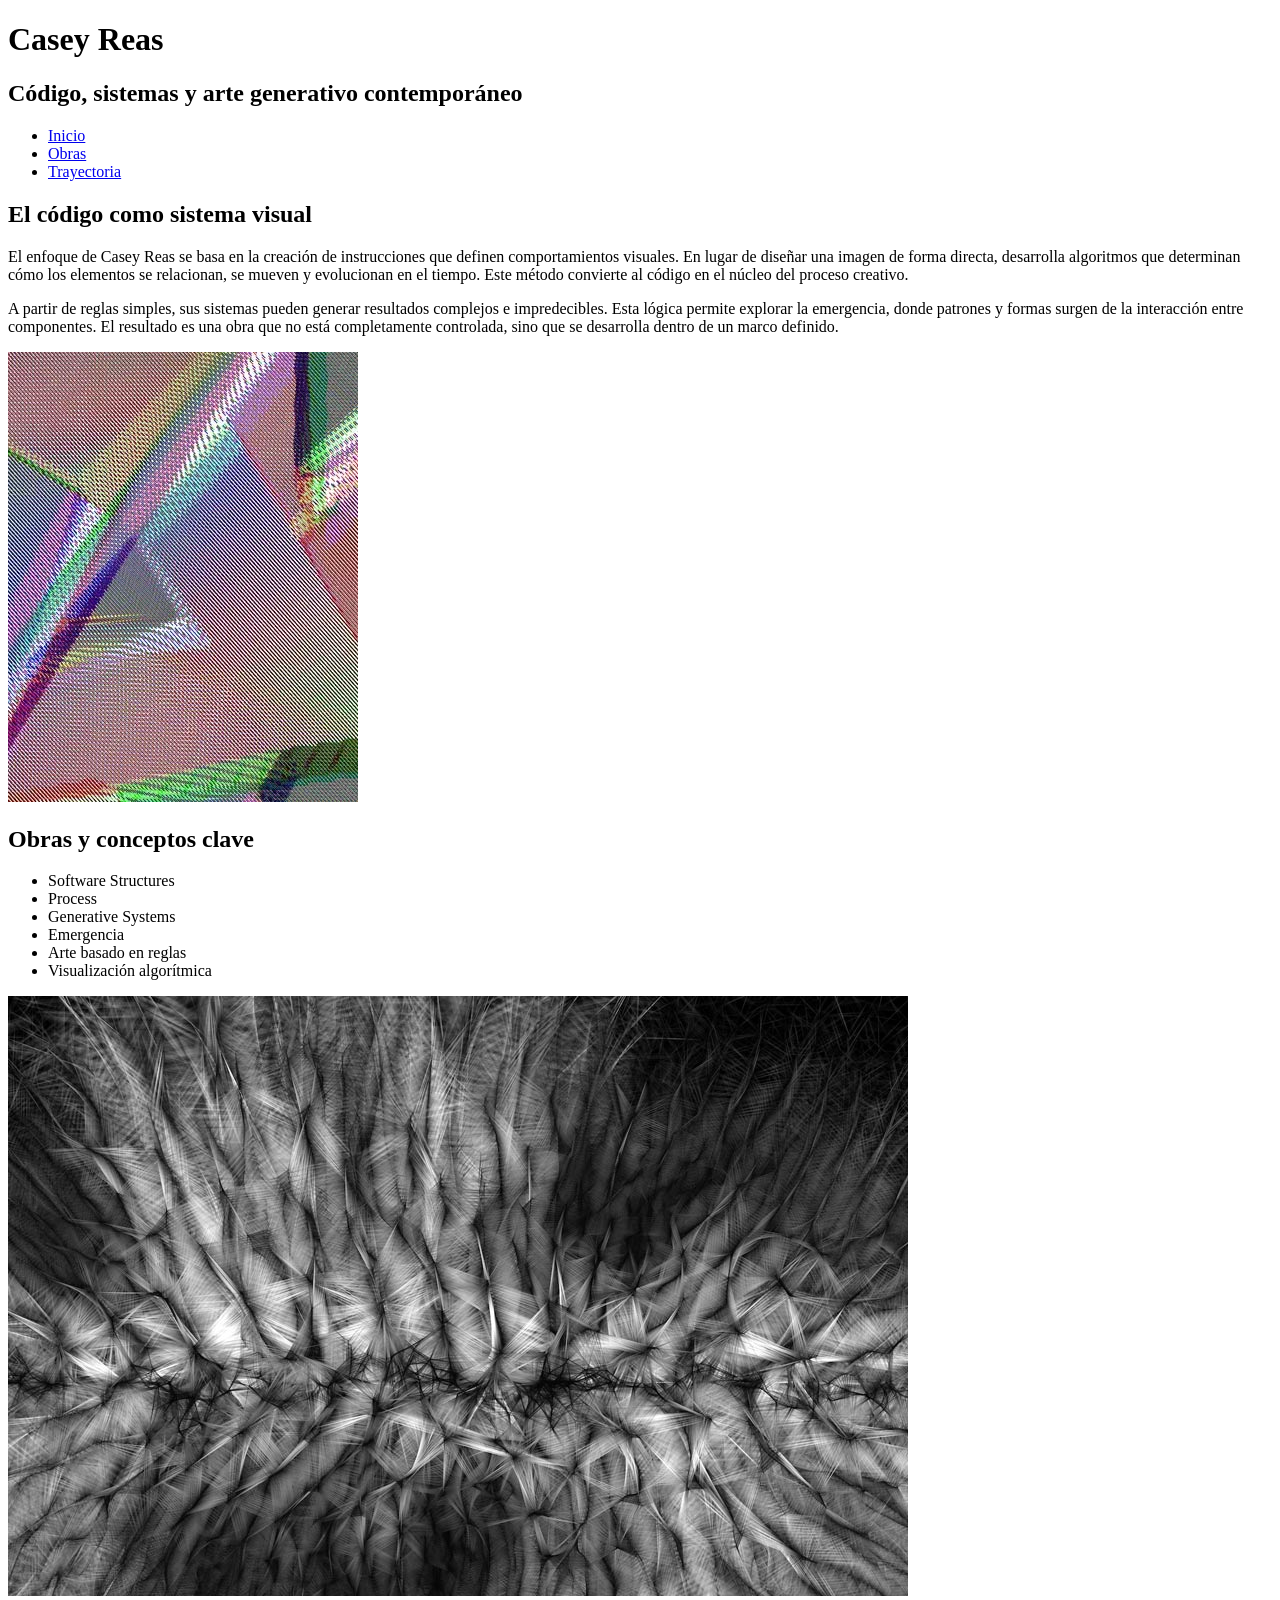
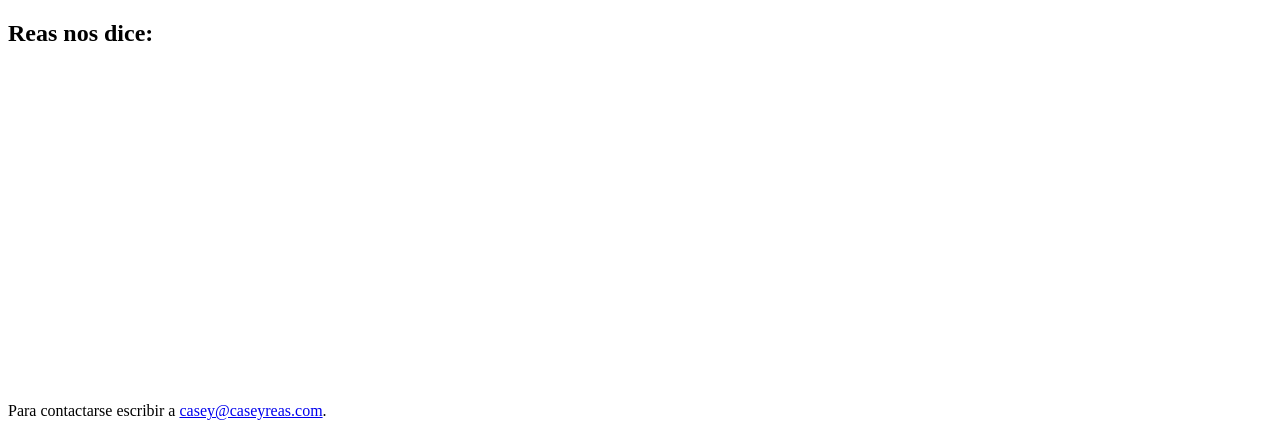
==== obra.html @ 7a00d3ec "Incorporación de la carpeta img con sus respectivas imgaenes y la creacion de la estructura de la pa" ====
<!DOCTYPE html>
<html lang="es">
<head>
    <meta charset="UTF-8">
    <meta name="viewport" content="width=device-width, initial-scale=1.0">
    <title>Casey Reas - Obras</title>
    <link rel="stylesheet" href="css/estilos.css">
    <!-- Fuentes de Google Fonts igual para todas las paginas -->
    <link rel="preconnect" href="https://fonts.googleapis.com">
    <link rel="preconnect" href="https://fonts.gstatic.com" crossorigin>
    <link href="https://fonts.googleapis.com/css2?family=Arvo:ital,wght@0,400;0,700;1,400;1,700&display=swap" rel="stylesheet">

</head>
<body>
    
    <header>

    <h1>Casey Reas</h1>
    <h2>Código, sistemas y arte generativo contemporáneo</h2>

    </header>
   

    <!-- Menu de navegacion  igual para todas las paginas-->
    <nav>
        <ul>
            <li><a href="index.html">Inicio</a></li>
            <li><a href="obra.html">Obras</a></li>
            <li><a href="trayectoria.html">Trayectoria</a></li>
        </ul>
    </nav>

    <main>

        <section>
            <h2>El código como sistema visual</h2>

            <p>
                El enfoque de Casey Reas se basa en la creación de instrucciones que definen comportamientos visuales. 
                En lugar de diseñar una imagen de forma directa, desarrolla algoritmos que determinan cómo los elementos se relacionan,
                se mueven y evolucionan en el tiempo. Este método convierte al código en el núcleo del proceso creativo.
            </p>

            <p>
                A partir de reglas simples, sus sistemas pueden generar resultados complejos e impredecibles. 
                Esta lógica permite explorar la emergencia, donde patrones y formas surgen de la interacción entre componentes.
                El resultado es una obra que no está completamente controlada, sino que se desarrolla dentro de un marco definido.
            </p>

            <img src="img/reas-3.jpg" alt="Obra de estilo generativo de Casey Reas con formas y colores abstractos">

        </section>

        <section>

            <h2>Obras y conceptos clave</h2>

            <ul>
                <li>Software Structures</li>
                <li>Process</li>
                <li>Generative Systems</li>
                <li>Emergencia</li>
                <li>Arte basado en reglas</li>
                <li>Visualización algorítmica</li>
            </ul>

            <img src="img/reas-2.jpg" alt="OBra de estilo generativo de Casey Reas con formas en blanco y negro">

        </section>

        <section>

            <h2>Reas nos dice:</h2>
            
            <iframe width="560" height="315" src="https://www.youtube.com/embed/_8DMEHxOLQE?si=KBdGgDnQBwGwMv7w" title="YouTube video player" frameborder="0" allow="accelerometer; autoplay; clipboard-write; encrypted-media; gyroscope; picture-in-picture; web-share" referrerpolicy="strict-origin-when-cross-origin" allowfullscreen></iframe>
        </section>


    </main>


            <!-- Footer con información de contacto y derechos de autor -->
            <footer>
            <p>Para contactarse escribir a <a href="mailto:casey@caseyreas.com">casey@caseyreas.com</a>.</p>
            </footer>



</body>
</html>
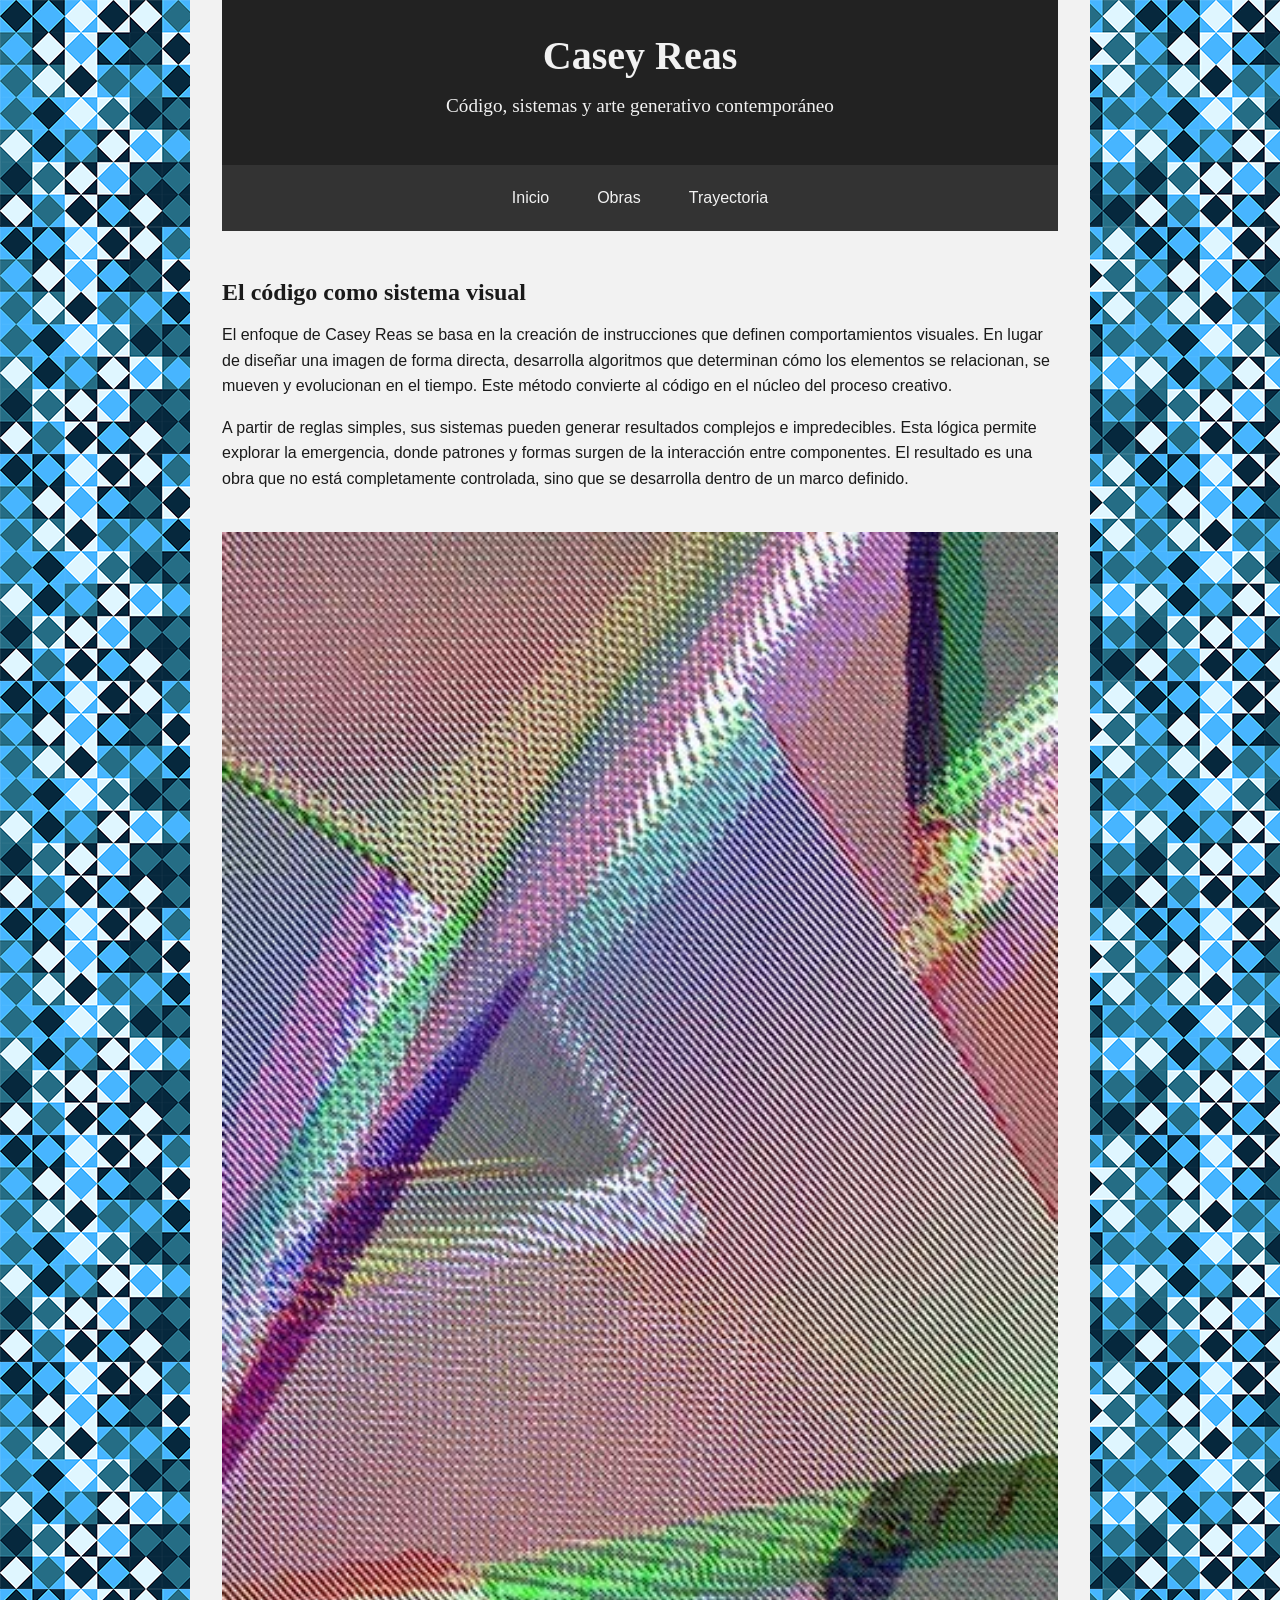
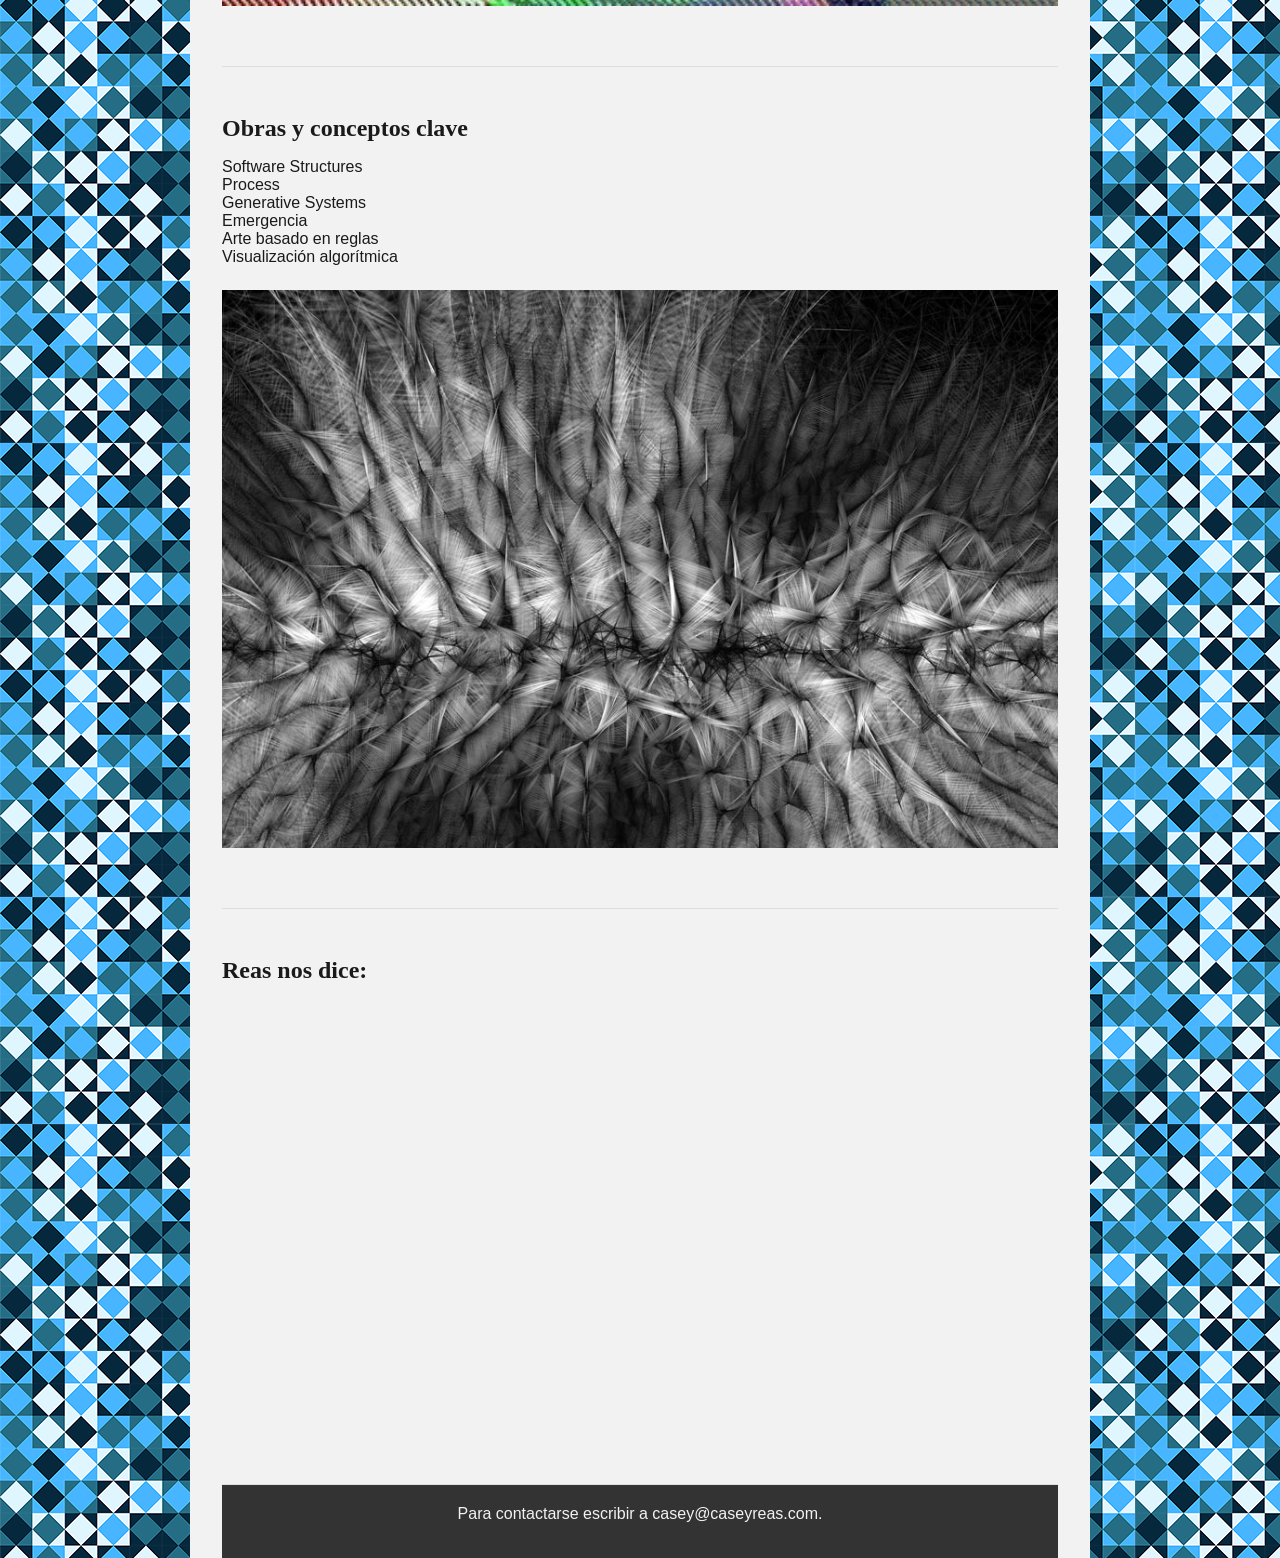
==== commit fb93ea71: "creacion del archivo css y primera aproximacion al resultado final de la pagina" ====
--- a/obra.html
+++ b/obra.html
@@ -1,90 +1,98 @@
 <!DOCTYPE html>
+
 <html lang="es">
+
 <head>
+
     <meta charset="UTF-8">
     <meta name="viewport" content="width=device-width, initial-scale=1.0">
     <title>Casey Reas - Obras</title>
     <link rel="stylesheet" href="css/estilos.css">
+
     <!-- Fuentes de Google Fonts igual para todas las paginas -->
     <link rel="preconnect" href="https://fonts.googleapis.com">
     <link rel="preconnect" href="https://fonts.gstatic.com" crossorigin>
     <link href="https://fonts.googleapis.com/css2?family=Arvo:ital,wght@0,400;0,700;1,400;1,700&display=swap" rel="stylesheet">
 
 </head>
+
 <body>
     
-    <header>
+    <div class="contenedor">
+        
+        <header>
 
-    <h1>Casey Reas</h1>
-    <h2>Código, sistemas y arte generativo contemporáneo</h2>
+        <h1>Casey Reas</h1>
+        <h2>Código, sistemas y arte generativo contemporáneo</h2>
 
-    </header>
-   
+        </header>
+    
 
-    <!-- Menu de navegacion  igual para todas las paginas-->
-    <nav>
-        <ul>
-            <li><a href="index.html">Inicio</a></li>
-            <li><a href="obra.html">Obras</a></li>
-            <li><a href="trayectoria.html">Trayectoria</a></li>
-        </ul>
-    </nav>
+        <!-- Menu de navegacion  igual para todas las paginas-->
+        <nav>
+            <ul>
+                <li><a href="index.html">Inicio</a></li>
+                <li><a href="obra.html">Obras</a></li>
+                <li><a href="trayectoria.html">Trayectoria</a></li>
+            </ul>
+        </nav>
 
-    <main>
+        <main>
 
-        <section>
-            <h2>El código como sistema visual</h2>
+            <section>
+                <h2>El código como sistema visual</h2>
 
-            <p>
-                El enfoque de Casey Reas se basa en la creación de instrucciones que definen comportamientos visuales. 
-                En lugar de diseñar una imagen de forma directa, desarrolla algoritmos que determinan cómo los elementos se relacionan,
-                se mueven y evolucionan en el tiempo. Este método convierte al código en el núcleo del proceso creativo.
-            </p>
+                <p>
+                    El enfoque de Casey Reas se basa en la creación de instrucciones que definen comportamientos visuales. 
+                    En lugar de diseñar una imagen de forma directa, desarrolla algoritmos que determinan cómo los elementos se relacionan,
+                    se mueven y evolucionan en el tiempo. Este método convierte al código en el núcleo del proceso creativo.
+                </p>
 
-            <p>
-                A partir de reglas simples, sus sistemas pueden generar resultados complejos e impredecibles. 
-                Esta lógica permite explorar la emergencia, donde patrones y formas surgen de la interacción entre componentes.
-                El resultado es una obra que no está completamente controlada, sino que se desarrolla dentro de un marco definido.
-            </p>
+                <p>
+                    A partir de reglas simples, sus sistemas pueden generar resultados complejos e impredecibles. 
+                    Esta lógica permite explorar la emergencia, donde patrones y formas surgen de la interacción entre componentes.
+                    El resultado es una obra que no está completamente controlada, sino que se desarrolla dentro de un marco definido.
+                </p>
 
-            <img src="img/reas-3.jpg" alt="Obra de estilo generativo de Casey Reas con formas y colores abstractos">
+                <img src="img/reas-3.jpg" alt="Obra de estilo generativo de Casey Reas con formas y colores abstractos">
 
-        </section>
+            </section>
 
-        <section>
+            <section>
 
-            <h2>Obras y conceptos clave</h2>
+                
+                <h2>Obras y conceptos clave</h2>
 
-            <ul>
-                <li>Software Structures</li>
-                <li>Process</li>
-                <li>Generative Systems</li>
-                <li>Emergencia</li>
-                <li>Arte basado en reglas</li>
-                <li>Visualización algorítmica</li>
-            </ul>
+                <ul>
+                    <li>Software Structures</li>
+                    <li>Process</li>
+                    <li>Generative Systems</li>
+                    <li>Emergencia</li>
+                    <li>Arte basado en reglas</li>
+                    <li>Visualización algorítmica</li>
+                </ul>
 
-            <img src="img/reas-2.jpg" alt="OBra de estilo generativo de Casey Reas con formas en blanco y negro">
+                <img src="img/reas-2.jpg" alt="OBra de estilo generativo de Casey Reas con formas en blanco y negro">
 
-        </section>
+            </section>
 
-        <section>
+            <section>
 
-            <h2>Reas nos dice:</h2>
-            
-            <iframe width="560" height="315" src="https://www.youtube.com/embed/_8DMEHxOLQE?si=KBdGgDnQBwGwMv7w" title="YouTube video player" frameborder="0" allow="accelerometer; autoplay; clipboard-write; encrypted-media; gyroscope; picture-in-picture; web-share" referrerpolicy="strict-origin-when-cross-origin" allowfullscreen></iframe>
-        </section>
+                <h2>Reas nos dice:</h2>
+                
+                <iframe width="560" height="315" src="https://www.youtube.com/embed/_8DMEHxOLQE?si=KBdGgDnQBwGwMv7w" title="YouTube video player" frameborder="0" allow="accelerometer; autoplay; clipboard-write; encrypted-media; gyroscope; picture-in-picture; web-share" referrerpolicy="strict-origin-when-cross-origin" allowfullscreen></iframe>
+            </section>
 
 
-    </main>
+        </main>
 
 
-            <!-- Footer con información de contacto y derechos de autor -->
-            <footer>
-            <p>Para contactarse escribir a <a href="mailto:casey@caseyreas.com">casey@caseyreas.com</a>.</p>
-            </footer>
+                <!-- Footer con información de contacto y derechos de autor -->
+                <footer>
+                <p>Para contactarse escribir a <a href="mailto:casey@caseyreas.com">casey@caseyreas.com</a>.</p>
+                </footer>
 
-
+    </div>            
 
 </body>
 </html>
--- a/css/estilos.css
+++ b/css/estilos.css
@@ -0,0 +1,127 @@
+* {
+    margin: 0;
+    padding: 0;
+    box-sizing: border-box;
+}
+
+body {
+    font-family: sans-serif;
+    background-color: #f5f5f5;
+    color: #1a1a1a;
+    background-image: url('../img/fondo.png');
+    background-repeat: repeat;
+    background-size: auto;
+}
+
+.contenedor {
+    max-width: 900px;
+    margin: 0 auto;
+    padding: 0 2rem;
+    background-color: #f2f2f2;
+}
+
+header {
+    background-color: #222222;
+    color: #f2f2f2;
+    padding: 2rem;
+    text-align: center;
+}
+
+header h1 {
+    font-family: 'arvo', serif;
+    font-size: 2.5rem;
+}
+
+header h2 {
+    font-family: 'arvo', serif;
+    font-size: 1.2rem;
+    font-weight: normal;
+}
+
+nav {
+    background-color: #333333;
+    padding: 1rem;
+}
+
+nav ul {
+    list-style: none;
+    display: flex;
+    justify-content: center;
+}
+
+nav ul li a {
+    color: #f2f2f2;
+    text-decoration: none;
+    padding: 0.5rem 1.5rem;
+    display: block;
+}
+
+nav ul li a:hover {
+    background-color: #555555;
+}
+
+nav ul li a.visited {
+    background-color: #555555;
+}
+
+ul {
+    list-style: none;
+    
+}
+
+
+
+footer {
+    background-color: #333333;
+    color: #f2f2f2;
+    padding: 1rem;
+    text-align: center;
+}
+
+footer a {
+    color: #f2f2f2;
+    text-decoration: none;
+}
+
+footer a:hover {
+    color: #f2f2f2;
+    text-decoration: underline;
+}
+
+h2 {
+    font-family: 'arvo', serif;
+    font-size: 1.5rem;
+    padding: 1rem 0;
+}
+
+p {
+    margin-bottom: 1rem;
+    line-height: 1.6;
+}
+
+blockquote {
+    font-style: italic;
+    color: #555555;
+    padding: 1rem;
+    border-left: 4px solid #aaaaaa;
+}
+
+section {
+    padding: 2rem 0;
+    border-bottom: 1px solid #dddddd;
+}
+
+img {
+    width: 100%;
+    height: auto;
+    margin: 1.5rem 0;
+}
+
+iframe {
+    width: 100%;
+    height: 400px;
+    border: none;
+    margin: 1.5rem 0;
+
+}
+
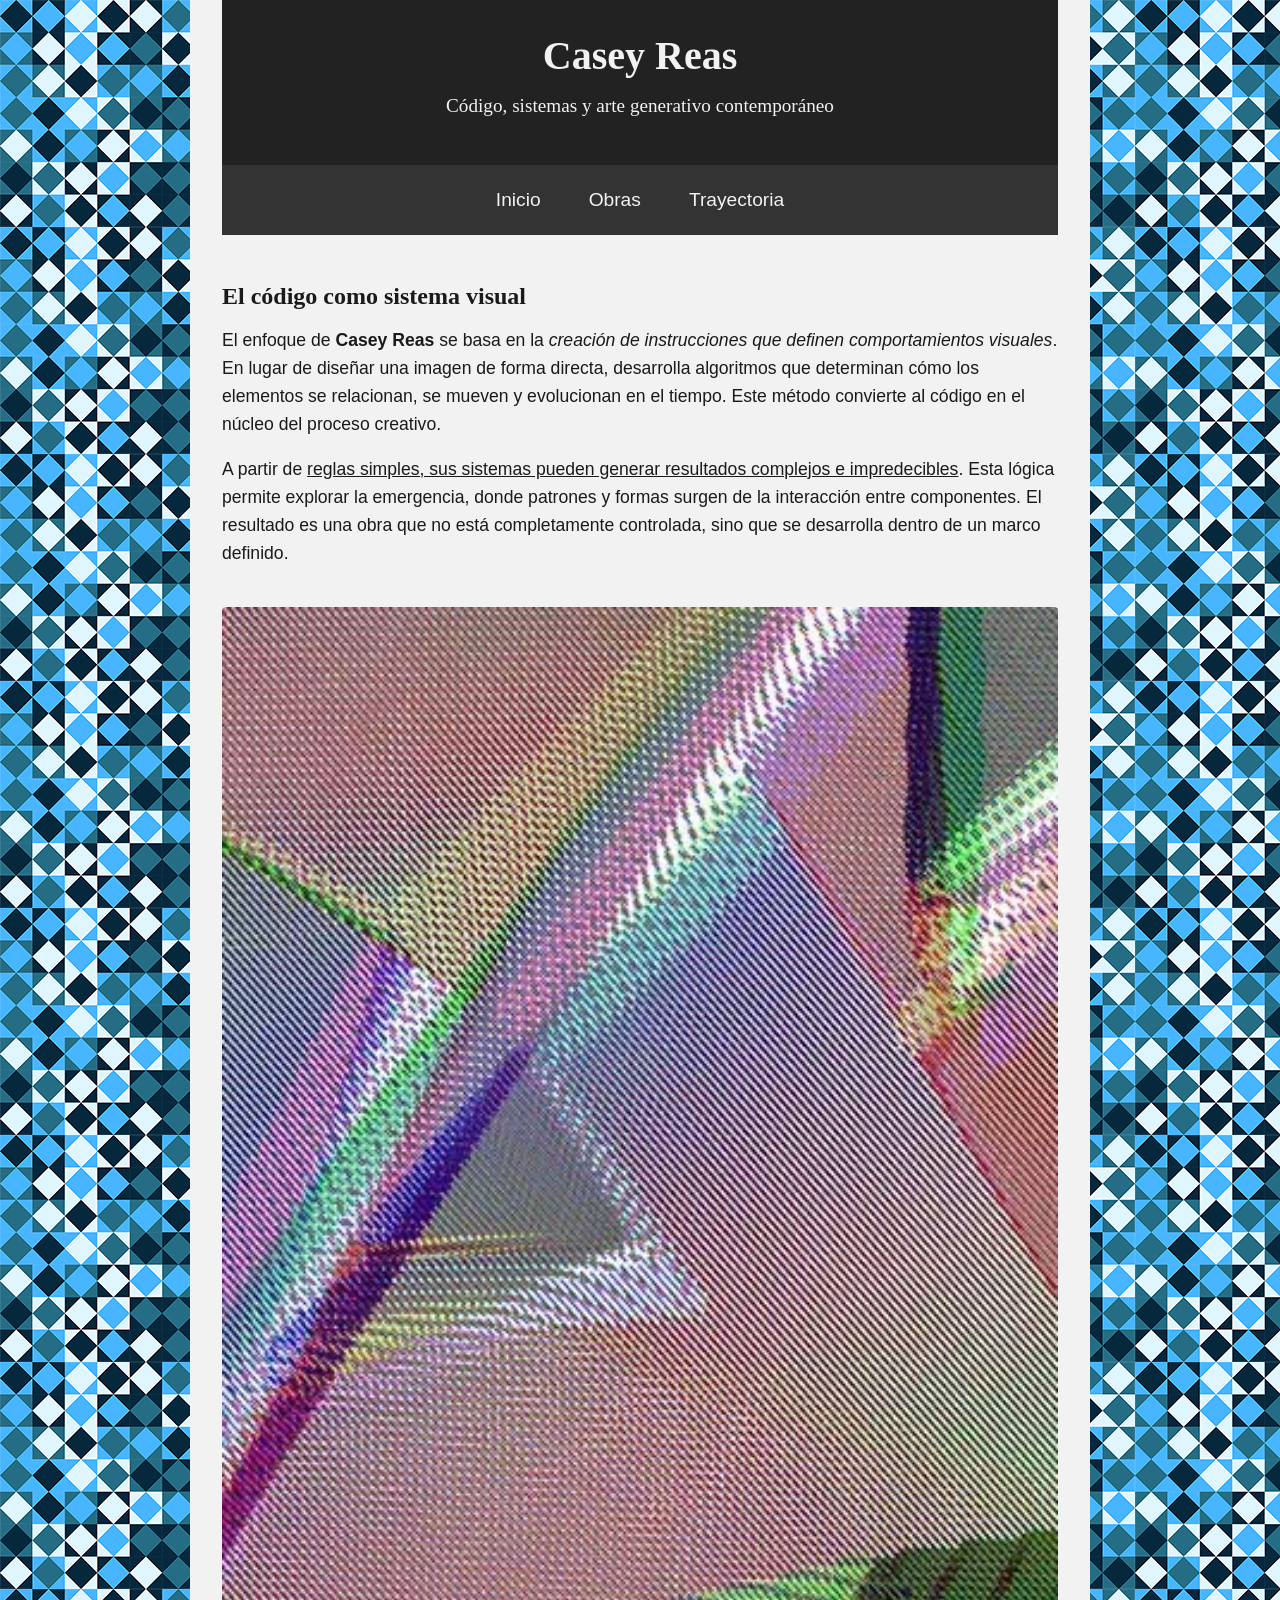
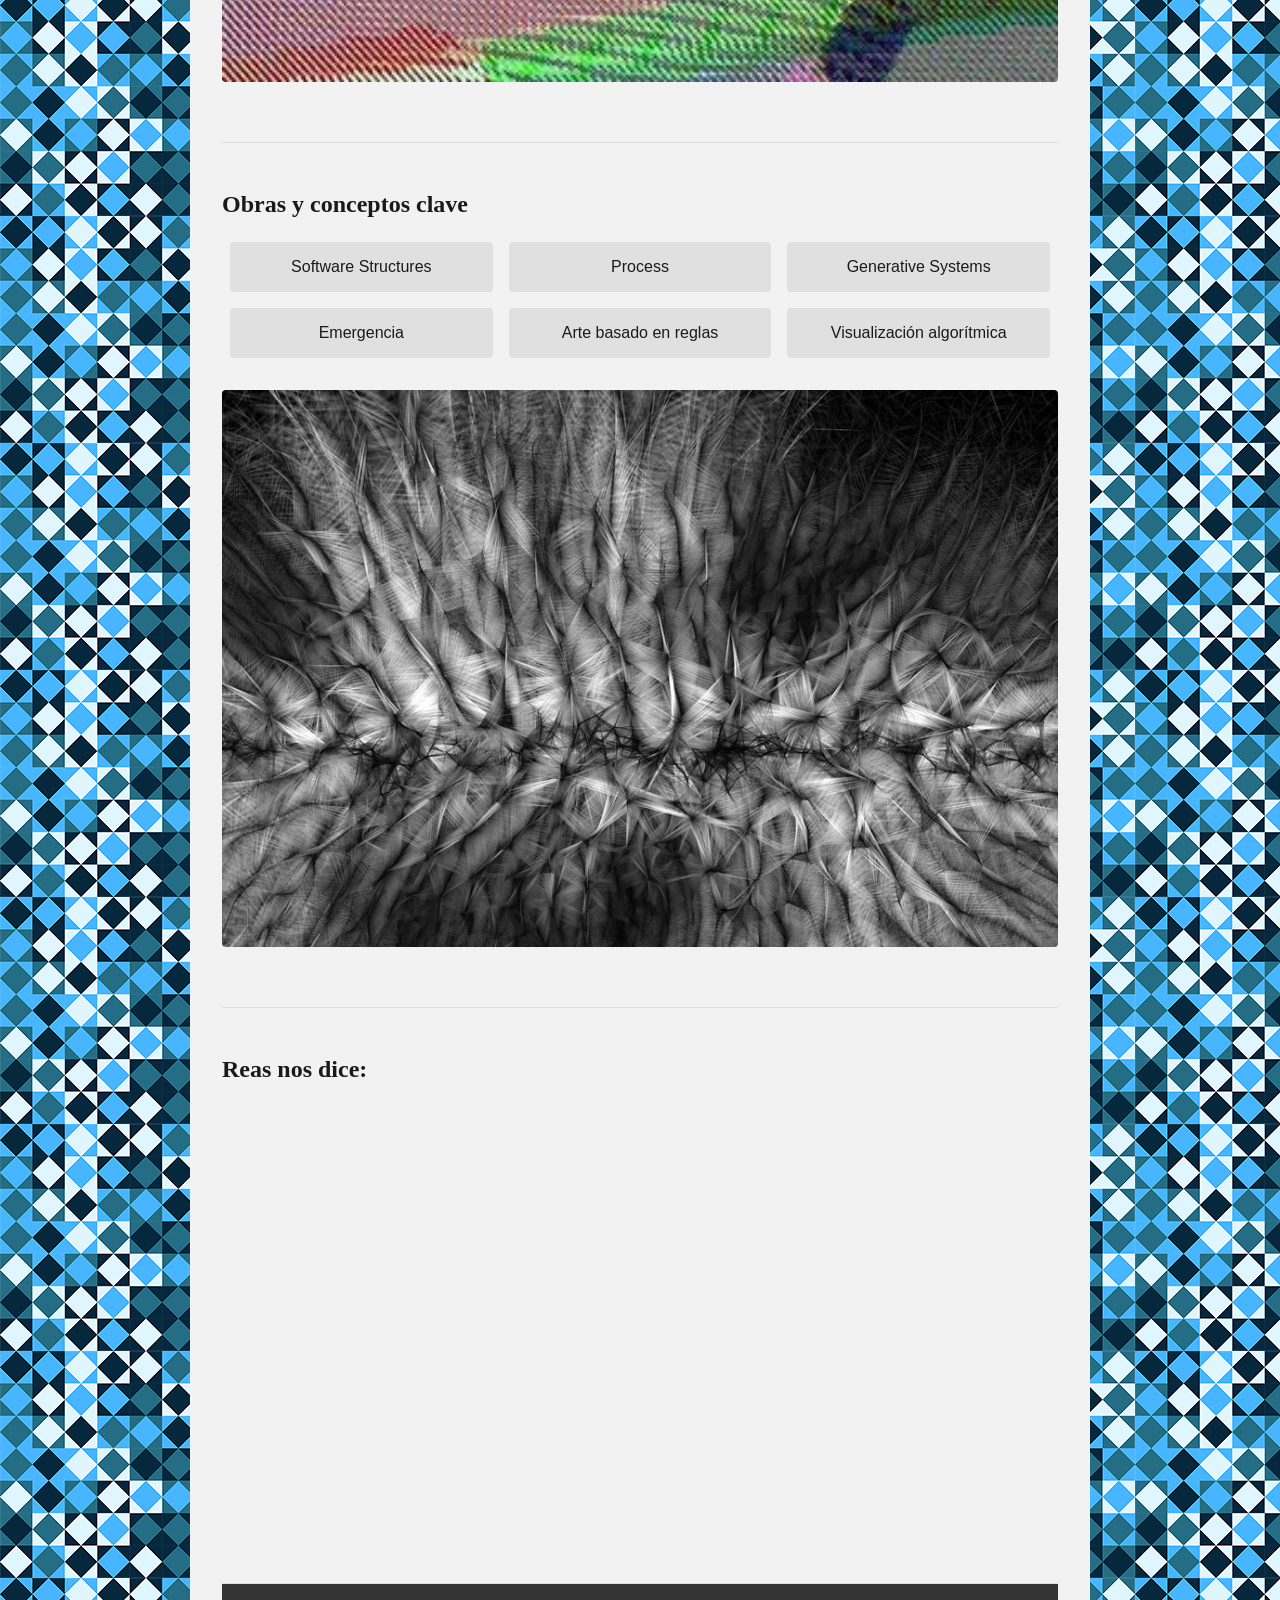
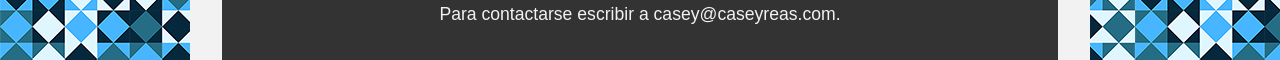
==== commit 815a4bb6: "modificaciones en html, css e img" ====
--- a/obra.html
+++ b/obra.html
@@ -43,13 +43,13 @@
                 <h2>El código como sistema visual</h2>
 
                 <p>
-                    El enfoque de Casey Reas se basa en la creación de instrucciones que definen comportamientos visuales. 
+                    El enfoque de <strong>Casey Reas</strong> se basa en la <em>creación de instrucciones que definen comportamientos visuales</em>. 
                     En lugar de diseñar una imagen de forma directa, desarrolla algoritmos que determinan cómo los elementos se relacionan,
                     se mueven y evolucionan en el tiempo. Este método convierte al código en el núcleo del proceso creativo.
                 </p>
 
                 <p>
-                    A partir de reglas simples, sus sistemas pueden generar resultados complejos e impredecibles. 
+                    A partir de <u>reglas simples, sus sistemas pueden generar resultados complejos e impredecibles</u>. 
                     Esta lógica permite explorar la emergencia, donde patrones y formas surgen de la interacción entre componentes.
                     El resultado es una obra que no está completamente controlada, sino que se desarrolla dentro de un marco definido.
                 </p>
@@ -63,7 +63,7 @@
                 
                 <h2>Obras y conceptos clave</h2>
 
-                <ul>
+                <ul class="lista-conceptos">
                     <li>Software Structures</li>
                     <li>Process</li>
                     <li>Generative Systems</li>
--- a/css/estilos.css
+++ b/css/estilos.css
@@ -54,6 +54,7 @@
     text-decoration: none;
     padding: 0.5rem 1.5rem;
     display: block;
+    font-size: 1.2rem;
 }
 
 nav ul li a:hover {
@@ -66,7 +67,6 @@
 
 ul {
     list-style: none;
-    
 }
 
 
@@ -97,6 +97,7 @@
 p {
     margin-bottom: 1rem;
     line-height: 1.6;
+    font-size: 1.1rem;
 }
 
 blockquote {
@@ -115,6 +116,7 @@
     width: 100%;
     height: auto;
     margin: 1.5rem 0;
+    border-radius: 0.25rem;
 }
 
 iframe {
@@ -125,3 +127,16 @@
 
 }
 
+.lista-conceptos {
+    display: flex;
+    flex-wrap: wrap;
+}
+
+.lista-conceptos li {
+    flex: 1 1 200px;
+    margin: 0.5rem;
+    padding: 1rem;
+    background-color: #e0e0e0;
+    border-radius: 4px;
+    text-align: center;
+}
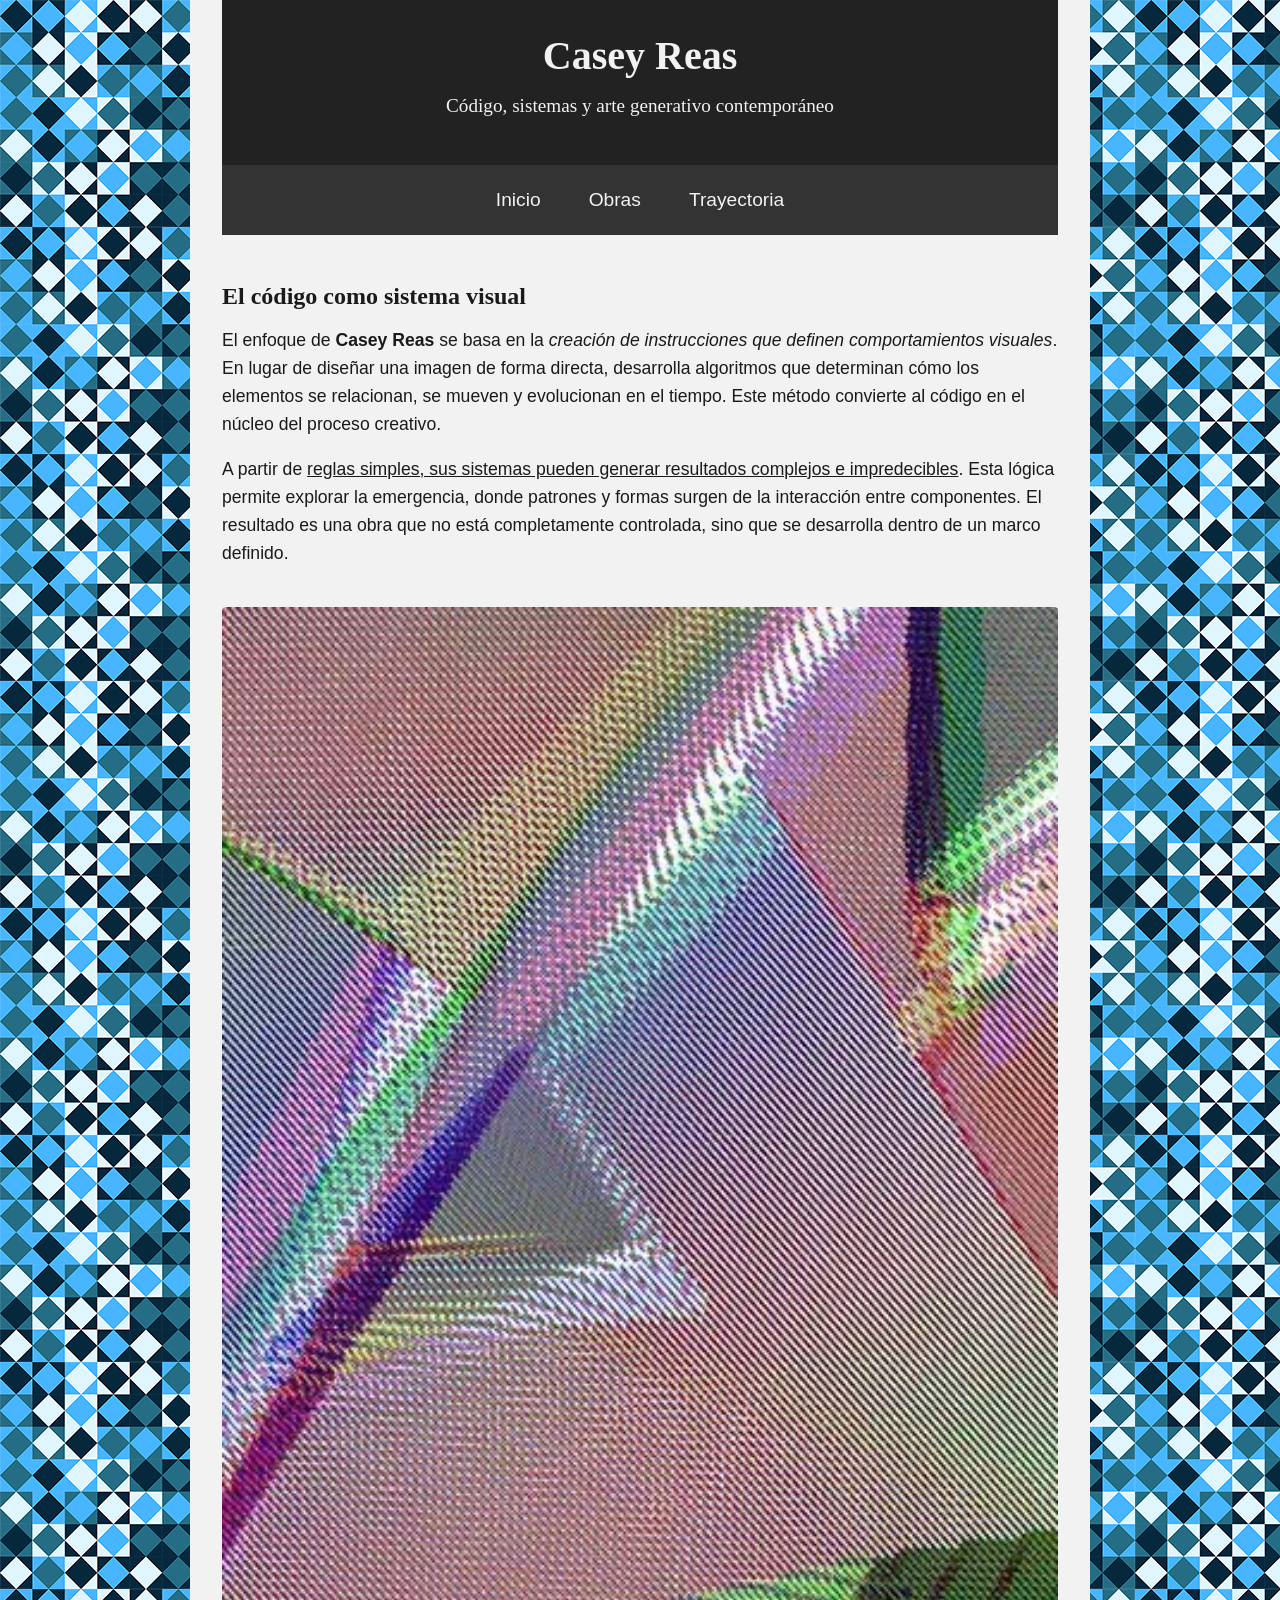
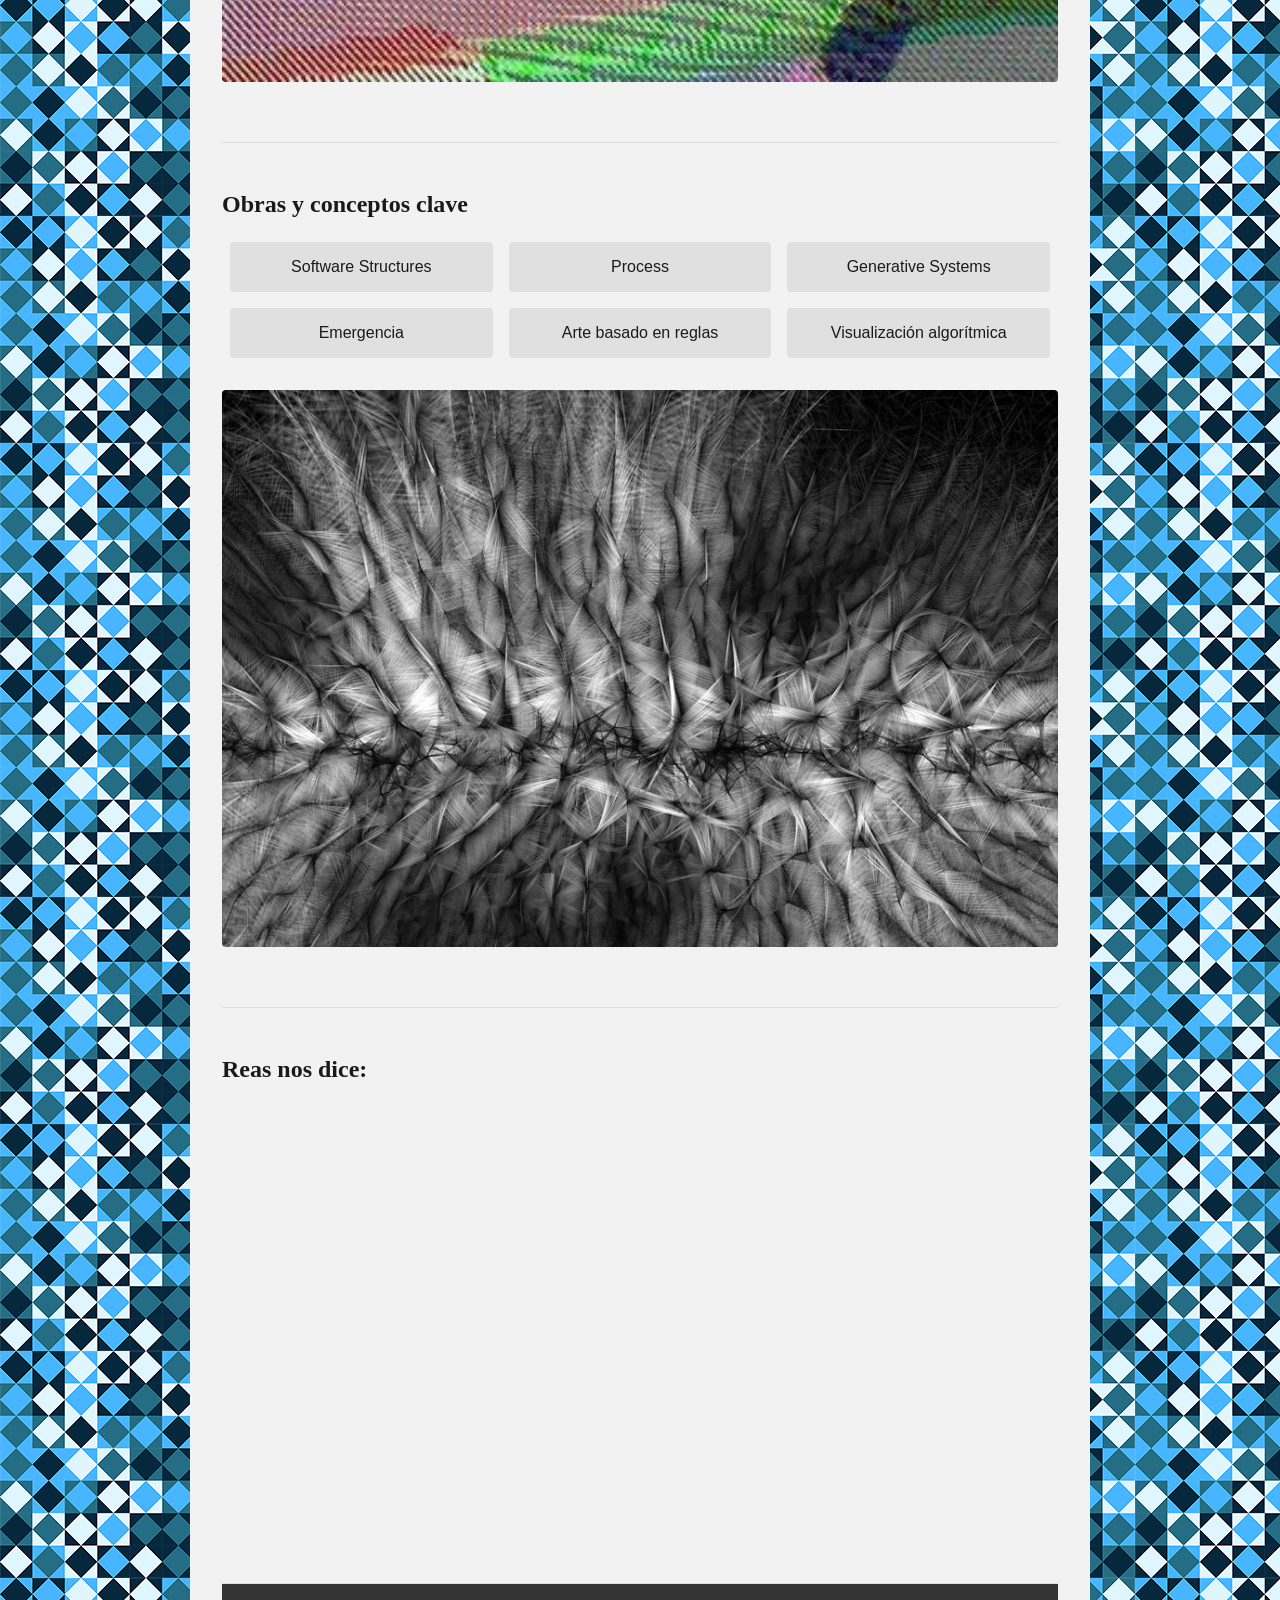
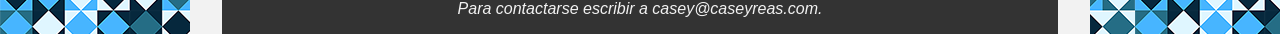
==== commit 73958330: "comentarios sobre los codigos" ====
--- a/obra.html
+++ b/obra.html
@@ -19,7 +19,8 @@
 <body>
     
     <div class="contenedor">
-        
+
+        <!-- mismo header para todas las paginas -->
         <header>
 
         <h1>Casey Reas</h1>
@@ -36,7 +37,7 @@
                 <li><a href="trayectoria.html">Trayectoria</a></li>
             </ul>
         </nav>
-
+        <!--Contenido principal -->
         <main>
 
             <section>
@@ -89,7 +90,7 @@
 
                 <!-- Footer con información de contacto y derechos de autor -->
                 <footer>
-                <p>Para contactarse escribir a <a href="mailto:casey@caseyreas.com">casey@caseyreas.com</a>.</p>
+                <address>Para contactarse escribir a <a href="mailto:casey@caseyreas.com">casey@caseyreas.com</a>.</address>
                 </footer>
 
     </div>            
